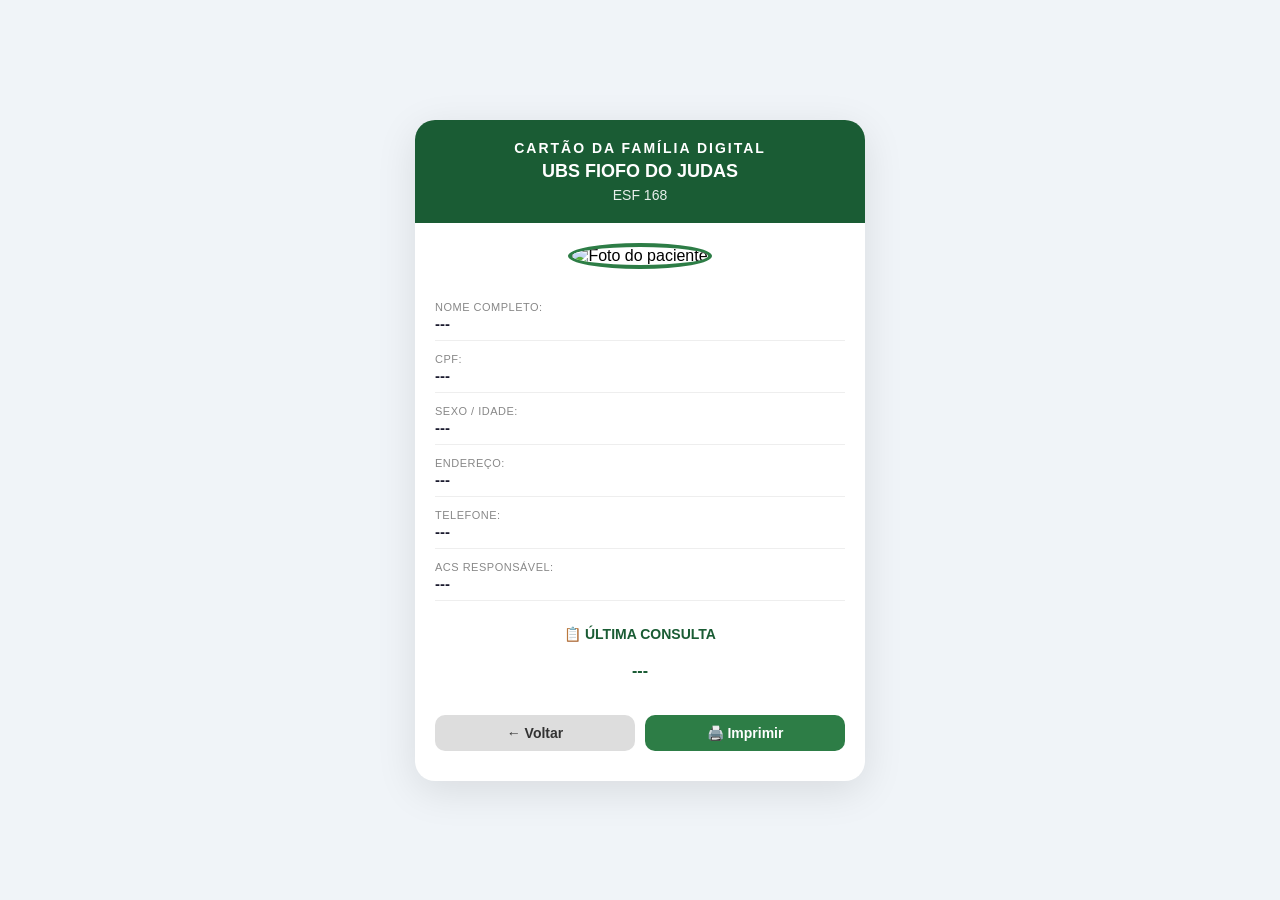
==== cartao.html @ 0fc099f0 "Add files via upload" ====
<!DOCTYPE html>
<html lang="pt-br">
<head>
    <meta charset="UTF-8">
    <meta name="viewport" content="width=device-width, initial-scale=1.0">
    <title>Cartão da Família</title>
    <link rel="stylesheet" href="style.css">
</head>
<body>
    <div class="container-cartao">
        <div class="cartao">
            <!-- CABEÇALHO -->
            <div class="cabecalho">
                <div class="titulo-ubs">CARTÃO DA FAMÍLIA DIGITAL</div>
                <div class="nome-ubs" id="ubs">UBS FIOFO DO JUDAS</div>
                <div class="equipe" id="equipe">ESF 168</div>
            </div>

            <!-- FOTO (opcional, depois coloca) -->
            <div class="foto-container">
                <img id="foto" src="padrao.png" alt="Foto do paciente">
            </div>

            <!-- DADOS -->
            <div class="dados">
                <div class="campo">
                    <span class="label">NOME COMPLETO:</span>
                    <span class="valor" id="nome">---</span>
                </div>
                <div class="campo">
                    <span class="label">CPF:</span>
                    <span class="valor" id="cpf">---</span>
                </div>
                <div class="campo">
                    <span class="label">SEXO / IDADE:</span>
                    <span class="valor" id="sexoIdade">---</span>
                </div>
                <div class="campo">
                    <span class="label">ENDEREÇO:</span>
                    <span class="valor" id="endereco">---</span>
                </div>
                <div class="campo">
                    <span class="label">TELEFONE:</span>
                    <span class="valor" id="telefone">---</span>
                </div>
                <div class="campo">
                    <span class="label">ACS RESPONSÁVEL:</span>
                    <span class="valor" id="acs">---</span>
                </div>
            </div>

            <!-- ÚLTIMA CONSULTA -->
            <div class="consultas">
                <div class="titulo-consultas">📋 ÚLTIMA CONSULTA</div>
                <div id="ultimaConsulta" style="padding: 10px; text-align: center; font-size: 16px; font-weight: bold; color: #1a5c34;">
                    ---
                </div>
            </div>

            <!-- RODAPÉ -->
            <div class="rodape">
                <button onclick="window.location.href='index.html'" class="btn-voltar">
                    ← Voltar
                </button>
                <button onclick="window.print()" class="btn-imprimir">
                    🖨️ Imprimir
                </button>
            </div>
        </div>
    </div>

    <script src="app.js"></script>
</body>
</html>
---- style.css ----
* {
    margin: 0;
    padding: 0;
    box-sizing: border-box;
}

body {
    font-family: 'Segoe UI', Arial, sans-serif;
    background: #f0f4f8;
    min-height: 100vh;
    display: flex;
    justify-content: center;
    align-items: center;
    padding: 20px;
}

/* ========== ESTILOS GERAIS ========== */
.container-inicial, .container-acessar, .container-cadastro, .container-cartao {
    width: 100%;
    max-width: 450px;
}

.card-inicial, .card-acessar, .card-cadastro {
    background: white;
    padding: 40px 30px;
    border-radius: 20px;
    box-shadow: 0 10px 40px rgba(0,0,0,0.1);
    text-align: center;
}

/* ========== PÁGINA INICIAL ========== */
.logo .icone {
    font-size: 60px;
}

.card-inicial h1 {
    font-size: 24px;
    margin: 20px 0 10px;
    color: #1a1a2e;
}

.subtitulo {
    color: #666;
    font-size: 14px;
    margin-bottom: 30px;
}

.botoes {
    display: flex;
    flex-direction: column;
    gap: 12px;
}

.botao-principal {
    display: block;
    padding: 15px;
    border-radius: 50px;
    text-decoration: none;
    font-size: 16px;
    font-weight: bold;
    color: white;
    transition: opacity 0.3s;
}

.botao-principal:hover {
    opacity: 0.8;
}

.info-rodape {
    margin-top: 20px;
    font-size: 12px;
    color: #999;
}

/* ========== TELA DE SENHA ========== */
.card-acessar h2 {
    font-size: 22px;
    color: #1a1a2e;
}

.descricao {
    color: #666;
    font-size: 14px;
    margin: 10px 0 30px;
}

#form-senha {
    display: flex;
    flex-direction: column;
    gap: 15px;
}

#senha {
    padding: 15px;
    font-size: 28px;
    text-align: center;
    border: 2px solid #ddd;
    border-radius: 10px;
    letter-spacing: 8px;
    font-weight: bold;
}

.botao-entrar {
    background: #2980b9;
    color: white;
    padding: 15px;
    border: none;
    border-radius: 10px;
    font-size: 16px;
    font-weight: bold;
    cursor: pointer;
    transition: background 0.3s;
}

.botao-entrar:hover {
    background: #1a5276;
}

/* ========== CADASTRO ========== */
.card-cadastro {
    text-align: left;
}

.card-cadastro h2 {
    text-align: center;
}

.campo-form {
    margin-bottom: 15px;
}

.campo-form label {
    display: block;
    font-size: 13px;
    font-weight: bold;
    color: #333;
    margin-bottom: 4px;
}

.campo-form input, .campo-form select {
    width: 100%;
    padding: 10px 12px;
    border: 2px solid #ddd;
    border-radius: 8px;
    font-size: 14px;
    transition: border 0.3s;
}

.campo-form input:focus, .campo-form select:focus {
    outline: none;
    border-color: #2d7d46;
}

.botao-cadastrar {
    width: 100%;
    padding: 14px;
    background: #2d7d46;
    color: white;
    border: none;
    border-radius: 10px;
    font-size: 16px;
    font-weight: bold;
    cursor: pointer;
    transition: background 0.3s;
    margin-top: 10px;
}

.botao-cadastrar:hover {
    background: #1e5f34;
}

.erro {
    color: #e74c3c;
    font-size: 14px;
    margin-top: 15px;
    text-align: center;
}

.ajuda {
    margin-top: 20px;
    font-size: 13px;
    color: #666;
    text-align: center;
}

.ajuda a {
    color: #2980b9;
    text-decoration: none;
    font-weight: bold;
}

.ajuda a:hover {
    text-decoration: underline;
}

/* ========== CARTÃO ========== */
.cartao {
    background: white;
    border-radius: 20px;
    box-shadow: 0 10px 40px rgba(0,0,0,0.1);
    overflow: hidden;
    padding-bottom: 20px;
}

.cabecalho {
    background: #1a5c34;
    color: white;
    padding: 20px;
    text-align: center;
}

.titulo-ubs {
    font-size: 14px;
    font-weight: bold;
    letter-spacing: 2px;
}

.nome-ubs {
    font-size: 18px;
    font-weight: bold;
    margin: 5px 0;
}

.equipe {
    font-size: 14px;
    opacity: 0.9;
}

.foto-container {
    text-align: center;
    padding: 20px 0 10px;
}

.foto-container img {
    width: 120px;
    height: 120px;
    border-radius: 50%;
    object-fit: cover;
    border: 4px solid #2d7d46;
}

.dados {
    padding: 10px 20px;
}

.campo {
    padding: 8px 0;
    border-bottom: 1px solid #eee;
}

.label {
    font-size: 11px;
    color: #888;
    text-transform: uppercase;
    letter-spacing: 0.5px;
}

.valor {
    font-size: 15px;
    font-weight: bold;
    color: #1a1a2e;
    display: block;
}

.consultas {
    padding: 15px 20px;
}

.titulo-consultas {
    font-size: 14px;
    font-weight: bold;
    color: #1a5c34;
    margin-bottom: 10px;
    text-align: center;
}

.rodape {
    display: flex;
    justify-content: space-between;
    padding: 10px 20px;
    gap: 10px;
}

.btn-voltar, .btn-imprimir {
    padding: 10px 20px;
    border: none;
    border-radius: 10px;
    font-size: 14px;
    font-weight: bold;
    cursor: pointer;
    transition: opacity 0.3s;
    flex: 1;
}

.btn-voltar {
    background: #ddd;
    color: #333;
}

.btn-imprimir {
    background: #2d7d46;
    color: white;
}

.btn-voltar:hover, .btn-imprimir:hover {
    opacity: 0.8;
}

@media print {
    .rodape {
        display: none;
    }
}

@media (max-width: 480px) {
    .card-inicial, .card-acessar, .card-cadastro {
        padding: 25px 15px;
    }
}
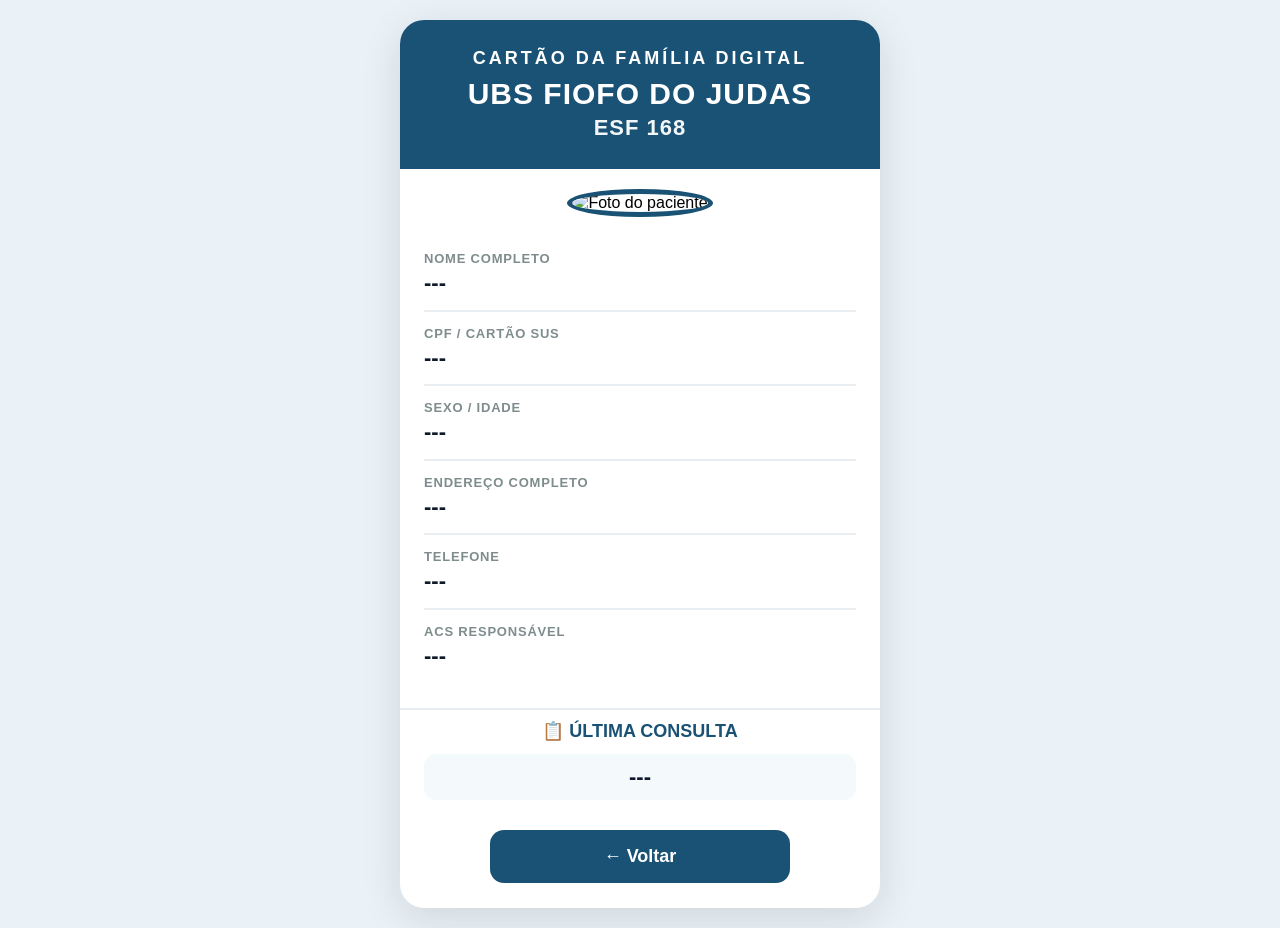
==== commit 7e4da947: "Add files via upload" ====
--- a/cartao.html
+++ b/cartao.html
@@ -16,7 +16,7 @@
                 <div class="equipe" id="equipe">ESF 168</div>
             </div>
 
-            <!-- FOTO (opcional, depois coloca) -->
+            <!-- FOTO -->
             <div class="foto-container">
                 <img id="foto" src="padrao.png" alt="Foto do paciente">
             </div>
@@ -24,27 +24,27 @@
             <!-- DADOS -->
             <div class="dados">
                 <div class="campo">
-                    <span class="label">NOME COMPLETO:</span>
+                    <span class="label">NOME COMPLETO</span>
                     <span class="valor" id="nome">---</span>
                 </div>
                 <div class="campo">
-                    <span class="label">CPF:</span>
+                    <span class="label">CPF / CARTÃO SUS</span>
                     <span class="valor" id="cpf">---</span>
                 </div>
                 <div class="campo">
-                    <span class="label">SEXO / IDADE:</span>
+                    <span class="label">SEXO / IDADE</span>
                     <span class="valor" id="sexoIdade">---</span>
                 </div>
                 <div class="campo">
-                    <span class="label">ENDEREÇO:</span>
+                    <span class="label">ENDEREÇO COMPLETO</span>
                     <span class="valor" id="endereco">---</span>
                 </div>
                 <div class="campo">
-                    <span class="label">TELEFONE:</span>
+                    <span class="label">TELEFONE</span>
                     <span class="valor" id="telefone">---</span>
                 </div>
                 <div class="campo">
-                    <span class="label">ACS RESPONSÁVEL:</span>
+                    <span class="label">ACS RESPONSÁVEL</span>
                     <span class="valor" id="acs">---</span>
                 </div>
             </div>
@@ -52,18 +52,13 @@
             <!-- ÚLTIMA CONSULTA -->
             <div class="consultas">
                 <div class="titulo-consultas">📋 ÚLTIMA CONSULTA</div>
-                <div id="ultimaConsulta" style="padding: 10px; text-align: center; font-size: 16px; font-weight: bold; color: #1a5c34;">
-                    ---
-                </div>
+                <div id="ultimaConsulta">---</div>
             </div>
 
             <!-- RODAPÉ -->
             <div class="rodape">
                 <button onclick="window.location.href='index.html'" class="btn-voltar">
                     ← Voltar
-                </button>
-                <button onclick="window.print()" class="btn-imprimir">
-                    🖨️ Imprimir
                 </button>
             </div>
         </div>
--- a/style.css
+++ b/style.css
@@ -6,7 +6,7 @@
 
 body {
     font-family: 'Segoe UI', Arial, sans-serif;
-    background: #f0f4f8;
+    background: #eaf2f8;
     min-height: 100vh;
     display: flex;
     justify-content: center;
@@ -14,10 +14,10 @@
     padding: 20px;
 }
 
-/* ========== ESTILOS GERAIS ========== */
+/* ========== CONTAINERS ========== */
 .container-inicial, .container-acessar, .container-cadastro, .container-cartao {
     width: 100%;
-    max-width: 450px;
+    max-width: 480px;
 }
 
 .card-inicial, .card-acessar, .card-cadastro {
@@ -30,57 +30,57 @@
 
 /* ========== PÁGINA INICIAL ========== */
 .logo .icone {
-    font-size: 60px;
+    font-size: 70px;
 }
 
 .card-inicial h1 {
-    font-size: 24px;
+    font-size: 28px;
     margin: 20px 0 10px;
     color: #1a1a2e;
 }
 
 .subtitulo {
-    color: #666;
-    font-size: 14px;
+    color: #555;
+    font-size: 16px;
     margin-bottom: 30px;
 }
 
 .botoes {
     display: flex;
     flex-direction: column;
-    gap: 12px;
+    gap: 14px;
 }
 
 .botao-principal {
     display: block;
-    padding: 15px;
+    padding: 18px;
     border-radius: 50px;
     text-decoration: none;
-    font-size: 16px;
+    font-size: 18px;
     font-weight: bold;
     color: white;
     transition: opacity 0.3s;
 }
 
 .botao-principal:hover {
-    opacity: 0.8;
+    opacity: 0.85;
 }
 
 .info-rodape {
     margin-top: 20px;
-    font-size: 12px;
-    color: #999;
+    font-size: 14px;
+    color: #888;
 }
 
 /* ========== TELA DE SENHA ========== */
 .card-acessar h2 {
-    font-size: 22px;
+    font-size: 26px;
     color: #1a1a2e;
 }
 
 .descricao {
-    color: #666;
-    font-size: 14px;
+    color: #555;
+    font-size: 16px;
     margin: 10px 0 30px;
 }
 
@@ -91,29 +91,29 @@
 }
 
 #senha {
-    padding: 15px;
-    font-size: 28px;
-    text-align: center;
-    border: 2px solid #ddd;
-    border-radius: 10px;
-    letter-spacing: 8px;
+    padding: 18px;
+    font-size: 32px;
+    text-align: center;
+    border: 3px solid #bbb;
+    border-radius: 12px;
+    letter-spacing: 10px;
     font-weight: bold;
 }
 
 .botao-entrar {
-    background: #2980b9;
-    color: white;
-    padding: 15px;
+    background: #1a5276;
+    color: white;
+    padding: 18px;
     border: none;
-    border-radius: 10px;
-    font-size: 16px;
+    border-radius: 12px;
+    font-size: 18px;
     font-weight: bold;
     cursor: pointer;
     transition: background 0.3s;
 }
 
 .botao-entrar:hover {
-    background: #1a5276;
+    background: #154360;
 }
 
 /* ========== CADASTRO ========== */
@@ -123,42 +123,43 @@
 
 .card-cadastro h2 {
     text-align: center;
+    font-size: 24px;
 }
 
 .campo-form {
-    margin-bottom: 15px;
+    margin-bottom: 18px;
 }
 
 .campo-form label {
     display: block;
-    font-size: 13px;
-    font-weight: bold;
-    color: #333;
-    margin-bottom: 4px;
+    font-size: 15px;
+    font-weight: bold;
+    color: #1a1a2e;
+    margin-bottom: 5px;
 }
 
 .campo-form input, .campo-form select {
     width: 100%;
-    padding: 10px 12px;
-    border: 2px solid #ddd;
-    border-radius: 8px;
-    font-size: 14px;
+    padding: 14px;
+    border: 2px solid #ccc;
+    border-radius: 10px;
+    font-size: 16px;
     transition: border 0.3s;
 }
 
 .campo-form input:focus, .campo-form select:focus {
     outline: none;
-    border-color: #2d7d46;
+    border-color: #1a5276;
 }
 
 .botao-cadastrar {
     width: 100%;
-    padding: 14px;
-    background: #2d7d46;
+    padding: 16px;
+    background: #1a5276;
     color: white;
     border: none;
-    border-radius: 10px;
-    font-size: 16px;
+    border-radius: 12px;
+    font-size: 18px;
     font-weight: bold;
     cursor: pointer;
     transition: background 0.3s;
@@ -166,25 +167,25 @@
 }
 
 .botao-cadastrar:hover {
-    background: #1e5f34;
+    background: #154360;
 }
 
 .erro {
-    color: #e74c3c;
-    font-size: 14px;
+    color: #c0392b;
+    font-size: 15px;
     margin-top: 15px;
     text-align: center;
 }
 
 .ajuda {
     margin-top: 20px;
-    font-size: 13px;
-    color: #666;
+    font-size: 15px;
+    color: #555;
     text-align: center;
 }
 
 .ajuda a {
-    color: #2980b9;
+    color: #1a5276;
     text-decoration: none;
     font-weight: bold;
 }
@@ -193,127 +194,161 @@
     text-decoration: underline;
 }
 
-/* ========== CARTÃO ========== */
+/* ========== CARTÃO (VERSÃO AZUL E GRANDE) ========== */
 .cartao {
     background: white;
-    border-radius: 20px;
-    box-shadow: 0 10px 40px rgba(0,0,0,0.1);
+    border-radius: 24px;
+    box-shadow: 0 10px 40px rgba(0,0,0,0.12);
     overflow: hidden;
     padding-bottom: 20px;
 }
 
+/* CABEÇALHO - AGORA AZUL E MAIOR */
 .cabecalho {
-    background: #1a5c34;
-    color: white;
-    padding: 20px;
+    background: #1a5276;
+    color: white;
+    padding: 28px 20px;
     text-align: center;
 }
 
 .titulo-ubs {
-    font-size: 14px;
-    font-weight: bold;
-    letter-spacing: 2px;
+    font-size: 18px;
+    font-weight: bold;
+    letter-spacing: 3px;
+    margin-bottom: 6px;
 }
 
 .nome-ubs {
-    font-size: 18px;
-    font-weight: bold;
-    margin: 5px 0;
+    font-size: 30px;
+    font-weight: 900;
+    margin: 8px 0 4px;
+    text-transform: uppercase;
+    letter-spacing: 1px;
+    word-break: break-word;
 }
 
 .equipe {
-    font-size: 14px;
-    opacity: 0.9;
-}
-
+    font-size: 22px;
+    font-weight: bold;
+    opacity: 0.95;
+    letter-spacing: 1px;
+}
+
+/* FOTO */
 .foto-container {
     text-align: center;
     padding: 20px 0 10px;
 }
 
 .foto-container img {
-    width: 120px;
-    height: 120px;
+    width: 140px;
+    height: 140px;
     border-radius: 50%;
     object-fit: cover;
-    border: 4px solid #2d7d46;
-}
-
+    border: 5px solid #1a5276;
+}
+
+/* DADOS - TUDO MAIOR */
 .dados {
-    padding: 10px 20px;
+    padding: 10px 24px 20px 24px;
 }
 
 .campo {
-    padding: 8px 0;
-    border-bottom: 1px solid #eee;
+    padding: 12px 0;
+    border-bottom: 2px solid #e8eef2;
+}
+
+.campo:last-child {
+    border-bottom: none;
 }
 
 .label {
-    font-size: 11px;
-    color: #888;
+    font-size: 13px;
+    color: #7f8c8d;
     text-transform: uppercase;
-    letter-spacing: 0.5px;
+    letter-spacing: 0.8px;
+    font-weight: 600;
 }
 
 .valor {
-    font-size: 15px;
-    font-weight: bold;
-    color: #1a1a2e;
+    font-size: 22px;
+    font-weight: 700;
+    color: #0e1a2b;
     display: block;
-}
-
+    margin-top: 2px;
+    line-height: 1.3;
+    word-break: break-word;
+}
+
+/* ÚLTIMA CONSULTA */
 .consultas {
-    padding: 15px 20px;
+    padding: 10px 24px 20px 24px;
+    border-top: 2px solid #e8eef2;
+    margin-top: 5px;
 }
 
 .titulo-consultas {
-    font-size: 14px;
-    font-weight: bold;
-    color: #1a5c34;
-    margin-bottom: 10px;
-    text-align: center;
-}
-
+    font-size: 18px;
+    font-weight: 700;
+    color: #1a5276;
+    margin-bottom: 12px;
+    text-align: center;
+}
+
+#ultimaConsulta {
+    font-size: 22px;
+    font-weight: 700;
+    color: #0e1a2b;
+    text-align: center;
+    padding: 10px;
+    background: #f4f9fc;
+    border-radius: 12px;
+}
+
+/* RODAPÉ - SEM IMPRIMIR, SÓ VOLTAR */
 .rodape {
     display: flex;
-    justify-content: space-between;
-    padding: 10px 20px;
-    gap: 10px;
-}
-
-.btn-voltar, .btn-imprimir {
-    padding: 10px 20px;
+    justify-content: center;
+    padding: 10px 24px 5px 24px;
+}
+
+.btn-voltar {
+    padding: 16px 40px;
+    background: #1a5276;
+    color: white;
     border: none;
-    border-radius: 10px;
-    font-size: 14px;
+    border-radius: 14px;
+    font-size: 18px;
     font-weight: bold;
     cursor: pointer;
-    transition: opacity 0.3s;
-    flex: 1;
-}
-
-.btn-voltar {
-    background: #ddd;
-    color: #333;
-}
-
-.btn-imprimir {
-    background: #2d7d46;
-    color: white;
-}
-
-.btn-voltar:hover, .btn-imprimir:hover {
-    opacity: 0.8;
-}
-
-@media print {
-    .rodape {
-        display: none;
-    }
-}
-
+    transition: background 0.3s;
+    width: 100%;
+    max-width: 300px;
+}
+
+.btn-voltar:hover {
+    background: #154360;
+}
+
+/* ========== RESPONSIVO ========== */
 @media (max-width: 480px) {
+    body {
+        padding: 10px;
+    }
     .card-inicial, .card-acessar, .card-cadastro {
         padding: 25px 15px;
     }
+    .nome-ubs {
+        font-size: 24px;
+    }
+    .equipe {
+        font-size: 18px;
+    }
+    .valor {
+        font-size: 19px;
+    }
+    .btn-voltar {
+        font-size: 16px;
+        padding: 14px 20px;
+    }
 }
